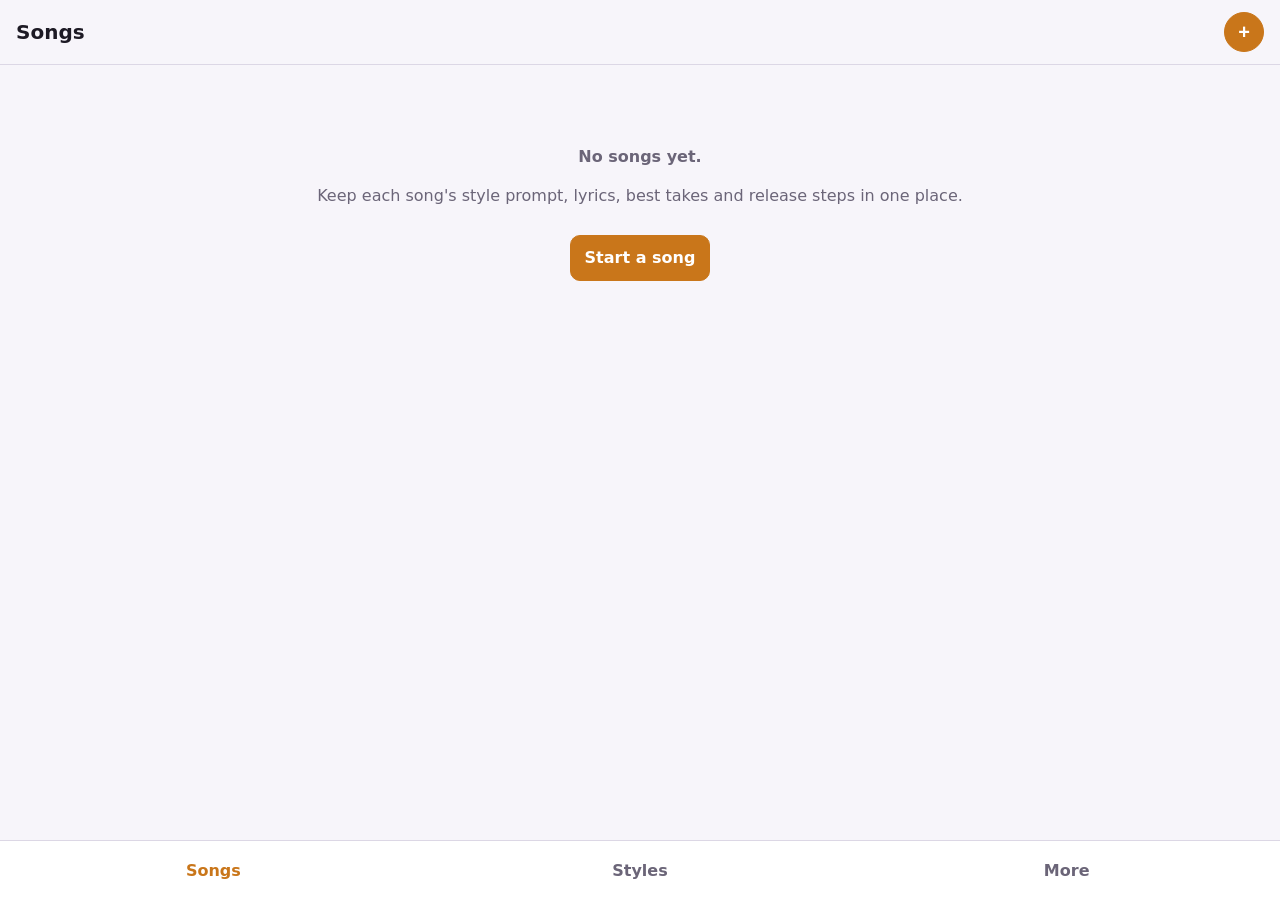
==== index.html @ 234e2388 "First version of Song Notebook A phone-first PWA for Suno songwriters: songs with status, style prom" ====
<!doctype html>
<html lang="en">
<head>
  <meta charset="utf-8">
  <meta name="viewport" content="width=device-width, initial-scale=1, viewport-fit=cover">
  <title>Song Notebook</title>
  <meta name="description" content="A songwriter's notebook for Suno: style prompts, tagged lyrics, keeper takes and release tracking.">
  <meta name="theme-color" content="#14121a">
  <link rel="manifest" href="manifest.webmanifest">
  <link rel="icon" href="icons/icon.svg" type="image/svg+xml">
  <link rel="apple-touch-icon" href="icons/icon-192.png">
  <link rel="stylesheet" href="styles.css">
</head>
<body>
  <header class="topbar">
    <button class="icon-btn" id="backBtn" aria-label="Back" hidden>&larr;</button>
    <h1 id="title">Songs</h1>
    <span class="spacer"></span>
    <button class="icon-btn" id="actionBtn" aria-label="New" hidden>+</button>
  </header>

  <main id="view"></main>

  <nav class="tabbar">
    <a href="#/" data-tab="songs">Songs</a>
    <a href="#/styles" data-tab="styles">Styles</a>
    <a href="#/settings" data-tab="settings">More</a>
  </nav>

  <div id="toast" role="status" aria-live="polite"></div>

  <script src="app.js"></script>
</body>
</html>
---- styles.css ----
:root {
  --bg: #14121a;
  --surface: #1e1b27;
  --surface-2: #282434;
  --border: #363145;
  --text: #ece9f3;
  --muted: #9a94ab;
  --accent: #f0a640;
  --accent-text: #1a1206;
  --danger: #e5655a;
  --ok: #5cc28a;
  --radius: 12px;
  --tabbar-h: 60px;
}

@media (prefers-color-scheme: light) {
  :root {
    --bg: #f7f5fa;
    --surface: #ffffff;
    --surface-2: #f0edf5;
    --border: #dcd7e5;
    --text: #1d1a24;
    --muted: #6b6578;
    --accent: #c9761a;
    --accent-text: #ffffff;
  }
}

* { box-sizing: border-box; }

html, body {
  margin: 0;
  background: var(--bg);
  color: var(--text);
  font: 16px/1.45 system-ui, -apple-system, "Segoe UI", Roboto, sans-serif;
  -webkit-tap-highlight-color: transparent;
}

body { padding-bottom: calc(var(--tabbar-h) + env(safe-area-inset-bottom)); }

.topbar {
  position: sticky; top: 0; z-index: 5;
  display: flex; align-items: center; gap: 8px;
  padding: 12px 16px; padding-top: calc(12px + env(safe-area-inset-top));
  background: var(--bg);
  border-bottom: 1px solid var(--border);
}
.topbar h1 { font-size: 20px; margin: 0; white-space: nowrap; overflow: hidden; text-overflow: ellipsis; }
.spacer { flex: 1; }

.icon-btn {
  min-width: 40px; height: 40px; border-radius: 20px;
  border: 1px solid var(--border); background: var(--surface);
  color: var(--text); font-size: 20px; cursor: pointer;
}
#actionBtn { background: var(--accent); color: var(--accent-text); border-color: var(--accent); font-weight: 700; }

main { padding: 16px; max-width: 720px; margin: 0 auto; }

.tabbar {
  position: fixed; left: 0; right: 0; bottom: 0; z-index: 5;
  display: flex; height: calc(var(--tabbar-h) + env(safe-area-inset-bottom));
  padding-bottom: env(safe-area-inset-bottom);
  background: var(--surface); border-top: 1px solid var(--border);
}
.tabbar a {
  flex: 1; display: flex; align-items: center; justify-content: center;
  color: var(--muted); text-decoration: none; font-weight: 600;
}
.tabbar a.active { color: var(--accent); }

.card {
  display: block; background: var(--surface); border: 1px solid var(--border);
  border-radius: var(--radius); padding: 14px; margin-bottom: 10px;
  color: inherit; text-decoration: none;
}
.card h3 { margin: 0 0 4px; font-size: 17px; }
.card p { margin: 0; color: var(--muted); font-size: 14px; }
.row { display: flex; align-items: center; gap: 8px; flex-wrap: wrap; }

.pill {
  display: inline-block; padding: 2px 10px; border-radius: 999px;
  font-size: 12px; font-weight: 600; background: var(--surface-2); color: var(--muted);
}
.pill.idea { color: #9a94ab; }
.pill.writing { color: #6fa8f5; }
.pill.generating { color: #c58af0; }
.pill.keeper { color: var(--accent); }
.pill.released { color: var(--ok); }

.chips { display: flex; gap: 6px; overflow-x: auto; padding-bottom: 6px; margin-bottom: 10px; }
.chip {
  flex: none; padding: 6px 12px; border-radius: 999px; border: 1px solid var(--border);
  background: var(--surface); color: var(--text); font-size: 14px; cursor: pointer;
}
.chip.on { background: var(--accent); color: var(--accent-text); border-color: var(--accent); }

label { display: block; font-size: 13px; font-weight: 600; color: var(--muted); margin: 16px 0 6px; }
input[type=text], input[type=url], input[type=search], textarea, select {
  width: 100%; padding: 12px; border-radius: 10px;
  border: 1px solid var(--border); background: var(--surface); color: var(--text);
  font: inherit;
}
textarea { min-height: 90px; resize: vertical; }
textarea.lyrics { min-height: 320px; font-family: ui-monospace, Menlo, Consolas, monospace; font-size: 15px; }
.counter { font-size: 12px; color: var(--muted); text-align: right; margin-top: 4px; }

.btn {
  display: inline-flex; align-items: center; justify-content: center; gap: 6px;
  padding: 10px 14px; border-radius: 10px; border: 1px solid var(--border);
  background: var(--surface-2); color: var(--text); font: inherit; font-weight: 600; cursor: pointer;
}
.btn.primary { background: var(--accent); color: var(--accent-text); border-color: var(--accent); }
.btn.danger { color: var(--danger); }
.btn.small { padding: 6px 10px; font-size: 14px; }
.btn-row { display: flex; gap: 8px; flex-wrap: wrap; margin-top: 8px; }

.tagbar { display: flex; gap: 6px; overflow-x: auto; padding: 4px 0 8px; }
.tagbar .btn { flex: none; }

.take {
  display: flex; align-items: center; gap: 8px; padding: 10px;
  border: 1px solid var(--border); border-radius: 10px; margin-bottom: 8px; background: var(--surface);
}
.take a { color: var(--accent); word-break: break-all; }
.take .grow { flex: 1; min-width: 0; }
.stars button { background: none; border: 0; font-size: 18px; color: var(--muted); padding: 0 1px; cursor: pointer; }
.stars button.on { color: var(--accent); }

.check { display: flex; align-items: center; gap: 10px; padding: 10px 0; border-bottom: 1px solid var(--border); }
.check input { width: 22px; height: 22px; accent-color: var(--accent); }
.check span { flex: 1; }
.check.done span { color: var(--muted); text-decoration: line-through; }

.empty { text-align: center; color: var(--muted); padding: 48px 16px; }
.empty .btn { margin-top: 12px; }

.section-title { font-size: 15px; margin: 24px 0 8px; }
.hint { font-size: 13px; color: var(--muted); }

#toast {
  position: fixed; left: 50%; bottom: calc(var(--tabbar-h) + 16px + env(safe-area-inset-bottom));
  transform: translateX(-50%) translateY(20px); opacity: 0; pointer-events: none;
  background: var(--text); color: var(--bg); padding: 10px 16px; border-radius: 999px;
  font-size: 14px; font-weight: 600; transition: .2s; z-index: 10; max-width: calc(100% - 32px);
}
#toast.show { opacity: 1; transform: translateX(-50%) translateY(0); }
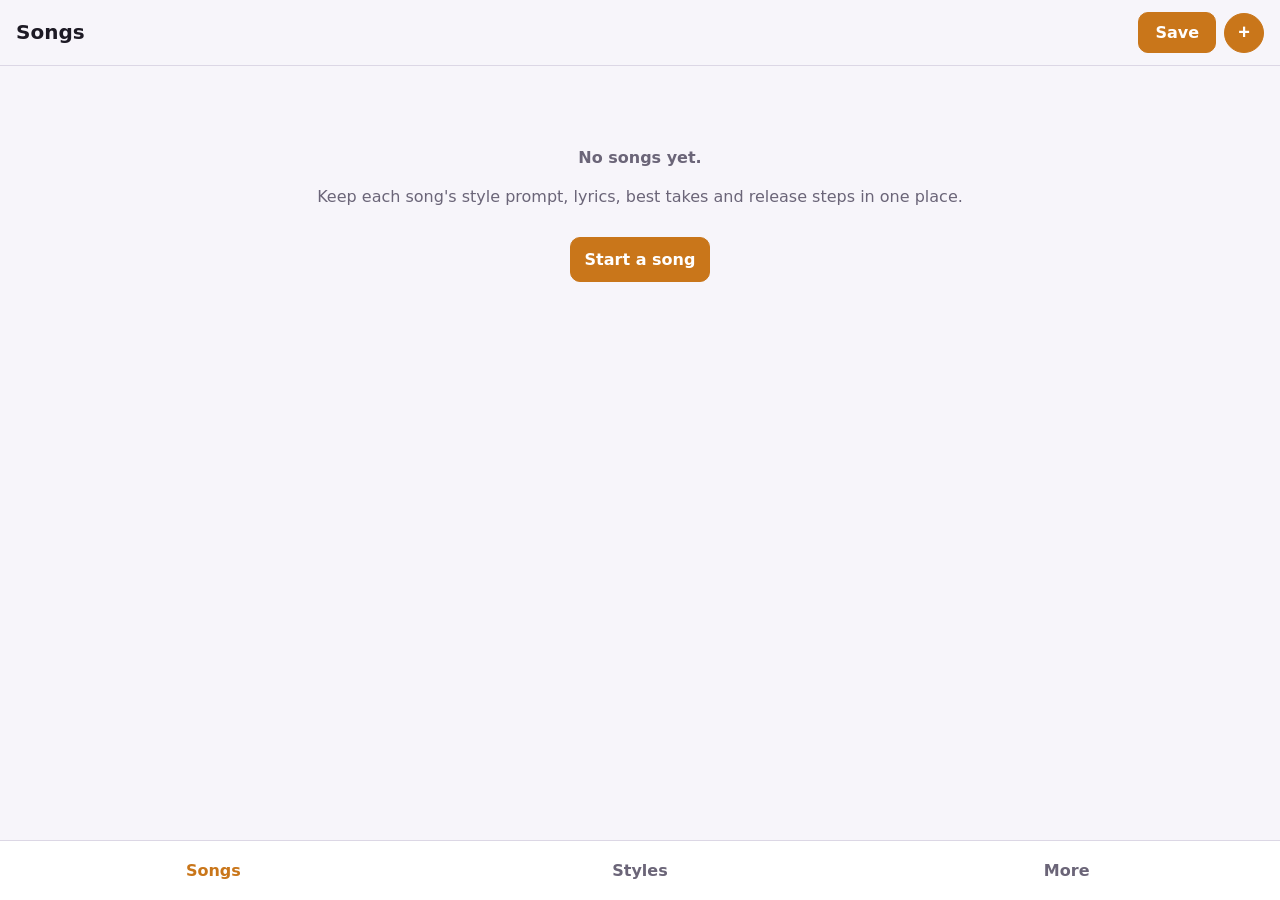
==== commit f8df6695: "Save prompts, AI copy and paste helpers, and version history - Songs are edited as drafts: Save butt" ====
--- a/index.html
+++ b/index.html
@@ -16,6 +16,7 @@
     <button class="icon-btn" id="backBtn" aria-label="Back" hidden>&larr;</button>
     <h1 id="title">Songs</h1>
     <span class="spacer"></span>
+    <button class="btn primary" id="saveBtn" hidden>Save</button>
     <button class="icon-btn" id="actionBtn" aria-label="New" hidden>+</button>
   </header>
 
--- a/styles.css
+++ b/styles.css
@@ -145,3 +145,43 @@
   font-size: 14px; font-weight: 600; transition: .2s; z-index: 10; max-width: calc(100% - 32px);
 }
 #toast.show { opacity: 1; transform: translateX(-50%) translateY(0); }
+
+.check { margin: 0; font-size: 15px; font-weight: 400; color: var(--text); }
+
+#saveBtn { padding: 8px 16px; }
+#saveBtn:disabled { background: var(--surface-2); color: var(--muted); border-color: var(--border); }
+
+.ai-box {
+  margin-top: 16px; padding: 14px; border-radius: var(--radius);
+  border: 1px dashed var(--accent); background: var(--surface);
+}
+.ai-box p { margin: 6px 0 0; }
+
+.ver { font-weight: 400; }
+.ver-btn {
+  background: var(--surface-2); color: var(--muted); border: 1px solid var(--border);
+  border-radius: 999px; padding: 2px 10px; font: inherit; font-size: 12px; font-weight: 600; cursor: pointer;
+}
+
+.modal {
+  position: fixed; inset: 0; z-index: 20; background: rgba(0, 0, 0, .55);
+  display: flex; align-items: flex-end; justify-content: center;
+}
+.sheet {
+  width: 100%; max-width: 560px; max-height: 85vh; overflow-y: auto;
+  background: var(--surface); border-radius: 18px 18px 0 0; border: 1px solid var(--border);
+  padding: 20px 16px calc(20px + env(safe-area-inset-bottom));
+}
+.sheet h3 { margin: 0 0 8px; font-size: 18px; }
+.sheet p { margin: 0 0 12px; color: var(--muted); }
+.sheet .btn-row { margin-top: 16px; }
+.sheet .btn-row .btn { flex: 1; }
+
+.version { border: 1px solid var(--border); border-radius: 10px; padding: 10px; margin-bottom: 10px; }
+.version .btn-row { margin-top: 6px; }
+.version .btn-row .btn { flex: none; }
+pre {
+  white-space: pre-wrap; word-break: break-word; margin: 8px 0 0;
+  font: 13px/1.45 ui-monospace, Menlo, Consolas, monospace; color: var(--text);
+}
+pre.full { max-height: 55vh; overflow-y: auto; background: var(--surface-2); padding: 10px; border-radius: 10px; }
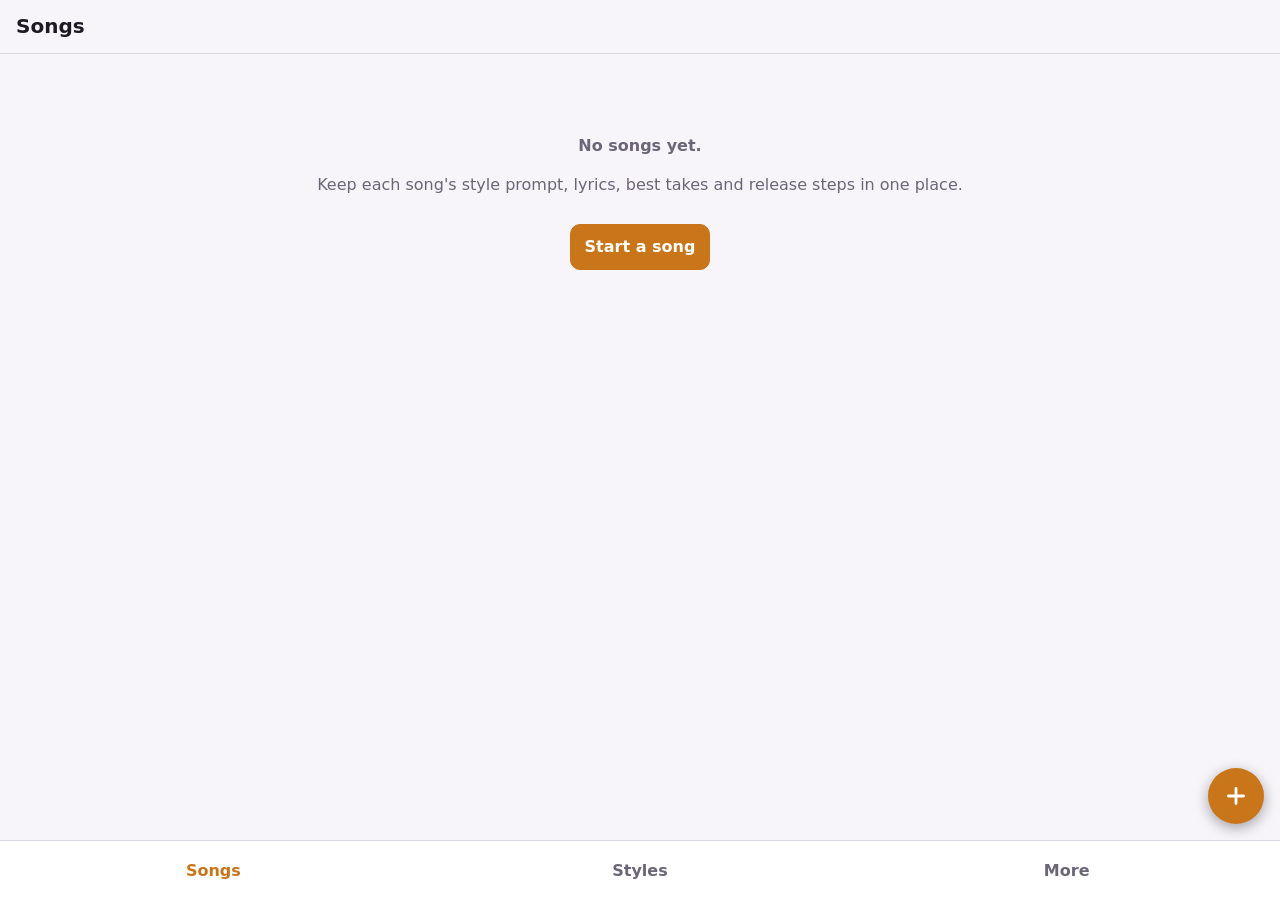
==== commit ae5ac2d4: "Floating + button and a cleaner back arrow The New button moves from the header to a floating button" ====
--- a/index.html
+++ b/index.html
@@ -13,14 +13,15 @@
 </head>
 <body>
   <header class="topbar">
-    <button class="icon-btn" id="backBtn" aria-label="Back" hidden>&larr;</button>
+    <button class="icon-btn back" id="backBtn" aria-label="Back" hidden><svg viewBox="0 0 24 24" width="24" height="24" aria-hidden="true"><path d="M15 5l-7 7 7 7" fill="none" stroke="currentColor" stroke-width="2.4" stroke-linecap="round" stroke-linejoin="round"/></svg></button>
     <h1 id="title">Songs</h1>
     <span class="spacer"></span>
     <button class="btn primary" id="saveBtn" hidden>Save</button>
-    <button class="icon-btn" id="actionBtn" aria-label="New" hidden>+</button>
   </header>
 
   <main id="view"></main>
+
+  <button class="fab" id="actionBtn" aria-label="New" hidden><svg viewBox="0 0 24 24" width="26" height="26" aria-hidden="true"><path d="M12 5v14M5 12h14" fill="none" stroke="currentColor" stroke-width="2.6" stroke-linecap="round"/></svg></button>
 
   <nav class="tabbar">
     <a href="#/" data-tab="songs">Songs</a>
--- a/styles.css
+++ b/styles.css
@@ -53,9 +53,18 @@
   border: 1px solid var(--border); background: var(--surface);
   color: var(--text); font-size: 20px; cursor: pointer;
 }
-#actionBtn { background: var(--accent); color: var(--accent-text); border-color: var(--accent); font-weight: 700; }
-
-main { padding: 16px; max-width: 720px; margin: 0 auto; }
+.icon-btn.back { display: inline-flex; align-items: center; justify-content: center; padding: 0; margin-left: -8px; border: 0; background: none; }
+
+.fab {
+  position: fixed; z-index: 6; right: 16px;
+  bottom: calc(var(--tabbar-h) + 16px + env(safe-area-inset-bottom));
+  width: 56px; height: 56px; border-radius: 28px; border: 0;
+  display: inline-flex; align-items: center; justify-content: center;
+  background: var(--accent); color: var(--accent-text); cursor: pointer;
+  box-shadow: 0 4px 14px rgba(0, 0, 0, .35);
+}
+
+main { padding: 16px 16px 88px; max-width: 720px; margin: 0 auto; }
 
 .tabbar {
   position: fixed; left: 0; right: 0; bottom: 0; z-index: 5;
@@ -76,6 +85,7 @@
 }
 .card h3 { margin: 0 0 4px; font-size: 17px; }
 .card p { margin: 0; color: var(--muted); font-size: 14px; }
+.card .style-text { color: var(--text); margin-top: 4px; white-space: pre-wrap; }
 .row { display: flex; align-items: center; gap: 8px; flex-wrap: wrap; }
 
 .pill {
@@ -88,7 +98,7 @@
 .pill.keeper { color: var(--accent); }
 .pill.released { color: var(--ok); }
 
-.chips { display: flex; gap: 6px; overflow-x: auto; padding-bottom: 6px; margin-bottom: 10px; }
+.chips { display: flex; flex-wrap: wrap; gap: 6px; margin-bottom: 12px; }
 .chip {
   flex: none; padding: 6px 12px; border-radius: 999px; border: 1px solid var(--border);
   background: var(--surface); color: var(--text); font-size: 14px; cursor: pointer;
@@ -108,8 +118,10 @@
 .btn {
   display: inline-flex; align-items: center; justify-content: center; gap: 6px;
   padding: 10px 14px; border-radius: 10px; border: 1px solid var(--border);
-  background: var(--surface-2); color: var(--text); font: inherit; font-weight: 600; cursor: pointer;
-}
+  background: var(--surface-2); color: var(--text); font: inherit; font-weight: 600; cursor: pointer; text-decoration: none;
+}
+[hidden] { display: none !important; }
+
 .btn.primary { background: var(--accent); color: var(--accent-text); border-color: var(--accent); }
 .btn.danger { color: var(--danger); }
 .btn.small { padding: 6px 10px; font-size: 14px; }
@@ -139,7 +151,7 @@
 .hint { font-size: 13px; color: var(--muted); }
 
 #toast {
-  position: fixed; left: 50%; bottom: calc(var(--tabbar-h) + 16px + env(safe-area-inset-bottom));
+  position: fixed; left: 50%; bottom: calc(var(--tabbar-h) + 84px + env(safe-area-inset-bottom));
   transform: translateX(-50%) translateY(20px); opacity: 0; pointer-events: none;
   background: var(--text); color: var(--bg); padding: 10px 16px; border-radius: 999px;
   font-size: 14px; font-weight: 600; transition: .2s; z-index: 10; max-width: calc(100% - 32px);
@@ -151,11 +163,19 @@
 #saveBtn { padding: 8px 16px; }
 #saveBtn:disabled { background: var(--surface-2); color: var(--muted); border-color: var(--border); }
 
-.ai-box {
-  margin-top: 16px; padding: 14px; border-radius: var(--radius);
-  border: 1px dashed var(--accent); background: var(--surface);
-}
-.ai-box p { margin: 6px 0 0; }
+.song-head { margin-top: 4px; }
+textarea.short { min-height: 60px; }
+.section { margin-top: 16px; }
+.section h3 { margin: 0; font-size: 16px; }
+.section > .hint { margin: 4px 0 10px; }
+.section-head { display: flex; align-items: baseline; justify-content: space-between; gap: 8px; margin-bottom: 8px; }
+.section label { margin-top: 12px; }
+.section label.check { margin: 0; }
+details.section summary { display: flex; align-items: baseline; justify-content: space-between; cursor: pointer; list-style: none; }
+details.section summary::-webkit-details-marker { display: none; }
+details.section summary h3::before { content: '▸ '; color: var(--muted); }
+details.section[open] summary h3::before { content: '▾ '; }
+details.section[open] summary { margin-bottom: 4px; }
 
 .ver { font-weight: 400; }
 .ver-btn {
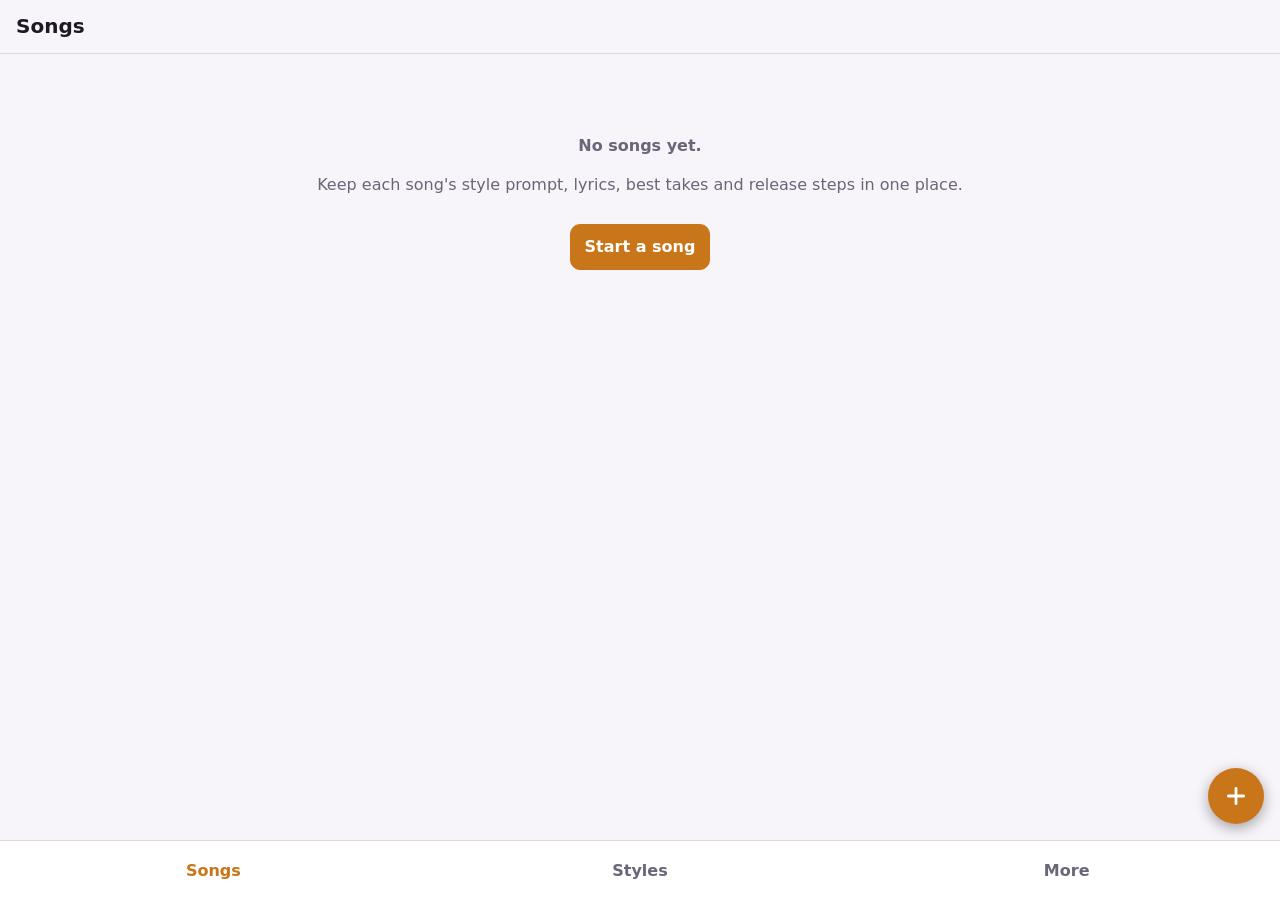
==== commit 0e53e48a: "Count visits with GoatCounter Adds the GoatCounter script for anonymous, cookie-free visit counts, a" ====
--- a/index.html
+++ b/index.html
@@ -32,5 +32,7 @@
   <div id="toast" role="status" aria-live="polite"></div>
 
   <script src="app.js"></script>
+  <!-- Anonymous visit counts (no cookies); song data never leaves the device. -->
+  <script data-goatcounter="https://rclelland.goatcounter.com/count" async src="https://gc.zgo.at/count.js"></script>
 </body>
 </html>
--- a/styles.css
+++ b/styles.css
@@ -42,7 +42,8 @@
   position: sticky; top: 0; z-index: 5;
   display: flex; align-items: center; gap: 8px;
   padding: 12px 16px; padding-top: calc(12px + env(safe-area-inset-top));
-  background: var(--bg);
+  background: color-mix(in srgb, var(--bg) 82%, transparent);
+  -webkit-backdrop-filter: blur(12px); backdrop-filter: blur(12px);
   border-bottom: 1px solid var(--border);
 }
 .topbar h1 { font-size: 20px; margin: 0; white-space: nowrap; overflow: hidden; text-overflow: ellipsis; }
@@ -92,11 +93,29 @@
   display: inline-block; padding: 2px 10px; border-radius: 999px;
   font-size: 12px; font-weight: 600; background: var(--surface-2); color: var(--muted);
 }
-.pill.idea { color: #9a94ab; }
-.pill.writing { color: #6fa8f5; }
-.pill.generating { color: #c58af0; }
-.pill.keeper { color: var(--accent); }
-.pill.released { color: var(--ok); }
+/* One colour per status, used by the pill and the card's edge. */
+.idea { --st: #9a94ab; }
+.writing { --st: #6fa8f5; }
+.generating { --st: #c58af0; }
+.keeper { --st: var(--accent); }
+.released { --st: var(--ok); }
+.pill[class*=" "] { color: var(--st); background: color-mix(in srgb, var(--st) 16%, transparent); }
+
+.song-card {
+  position: relative; overflow: hidden; padding-left: 18px;
+  box-shadow: 0 1px 2px rgba(0, 0, 0, .18);
+  transition: transform .12s, border-color .12s;
+}
+.song-card::before {
+  content: ''; position: absolute; left: 0; top: 0; bottom: 0; width: 4px; background: var(--st);
+}
+.song-card:active { transform: scale(.985); border-color: color-mix(in srgb, var(--st) 50%, var(--border)); }
+.song-card h3 { overflow: hidden; text-overflow: ellipsis; white-space: nowrap; min-width: 0; flex: 1; }
+.song-card .style-line { color: var(--text); opacity: .85; margin: 2px 0 6px; }
+.song-card .style-line.none { color: var(--muted); opacity: 1; font-style: italic; }
+.song-card p:last-child { font-size: 13px; }
+.chip .n { opacity: .6; margin-left: 2px; }
+.chip.on .n { opacity: .75; }
 
 .chips { display: flex; flex-wrap: wrap; gap: 6px; margin-bottom: 12px; }
 .chip {
@@ -181,6 +200,7 @@
 .ver-btn {
   background: var(--surface-2); color: var(--muted); border: 1px solid var(--border);
   border-radius: 999px; padding: 2px 10px; font: inherit; font-size: 12px; font-weight: 600; cursor: pointer;
+  display: inline-flex; align-items: center; gap: 4px; vertical-align: middle;
 }
 
 .modal {
